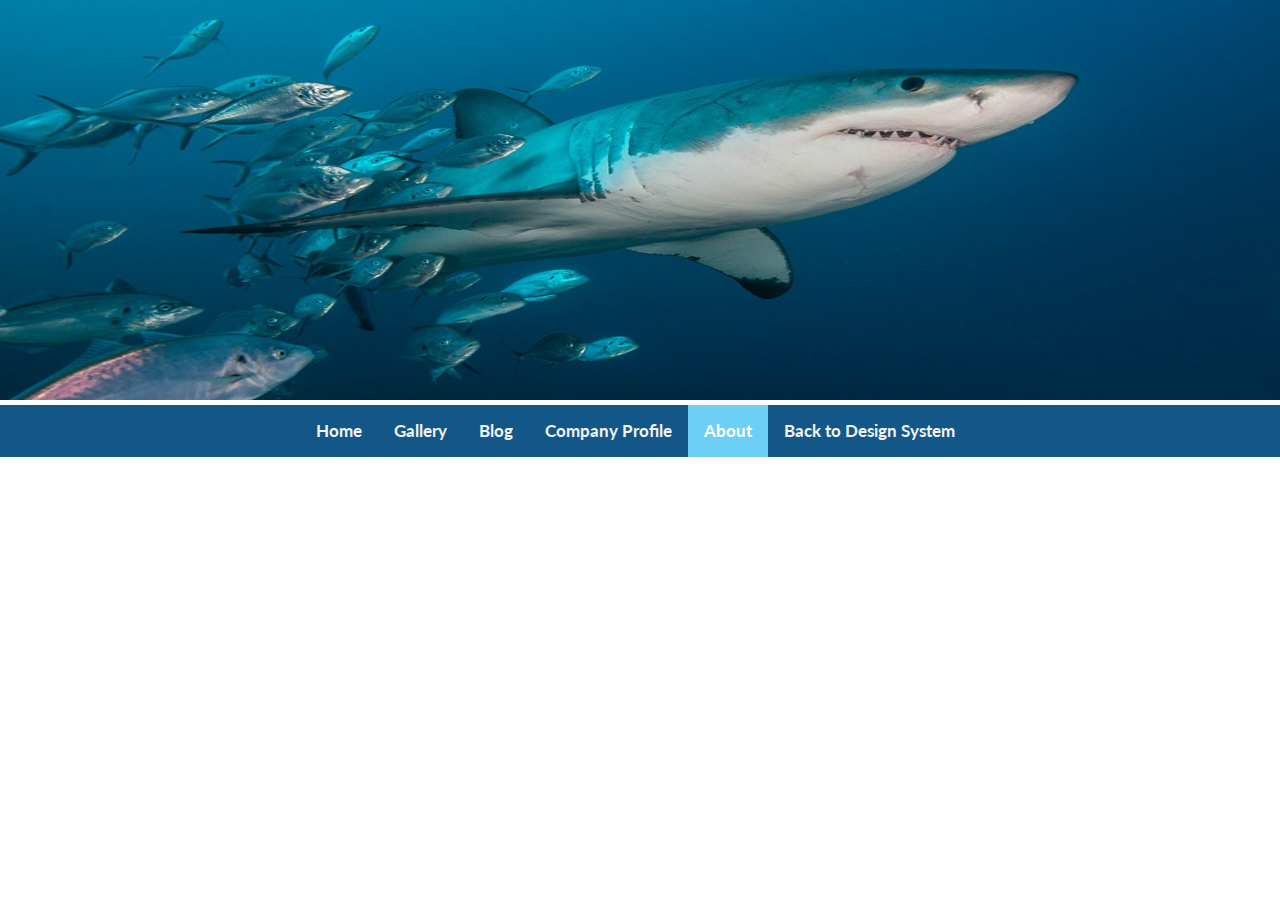
==== about.html @ be3cc515 "Add hero and navigation to about page" ====
<!DOCTYPE html>
<html lang="en">
<head>
    <meta charset="UTF-8">
    <meta http-equiv="X-UA-Compatible" content="IE=edge">
    <meta name="viewport" content="width=device-width, initial-scale=1.0">
    <title>Ocean Conservation</title>
    <!--Create link with external CSS file-->
    <link rel="stylesheet" href="https://cdnjs.cloudflare.com/ajax/libs/font-awesome/4.7.0/css/font-awesome.min.css">
    <link rel="stylesheet" href="https://fonts.googleapis.com/css2?family=Lato:ital,wght@0,300;0,400;0,700;1,300;1,400&family=Nunito:ital,wght@0,200;0,300;0,400;0,600;0,700;0,800;1,400&display=swap">
    
    <link rel="stylesheet" href="style.css">
    <link rel="stylesheet" href="style2.css">
</head>
<body>
    <!--Hero image section starts-->
  <section>
    <div>
      <img src="images/JoyBaruaShark.jpg" alt="hero image" style="width: 100%; height: 400px;">
    </div>
  </section>
  <!--Hero image section ends--> 
      <!--Navigation starts-->
      <div class="topnav" id="myTopnav">
        <a href="home.html" class="marginhome">Home</a>
        <a href="gallery.html">Gallery</a>
        <a href="blog.html">Blog</a>
        <a href="companyprofile.html">Company Profile</a>
        <a href="about.html" class="active">About</a>
        <a href="index.html">Back to Design System</a>
        <a href="javascript:void(0);" class="icon" onclick="myFunction()">
            <i class="fa fa-bars"></i>
        </a>
    </div><!--Navigation ends-->


<!--JavaScript code for navigation-->
<script>
    function myFunction() {
        var x = document.getElementById("myTopnav");
            if (x.className === "topnav") {
                x.className += " responsive";
            } else {
                x.className = "topnav";
            }
        }
</script>      
</body>
</html>
---- style.css ----
/*--Global Style--*/
* {
    padding: 0;
    margin: 0;
    box-sizing: border-box;
    font-size: 100%;
  }
  
  /*--Body--*/
  body > * {
    font-family: "Lato", sans-serif;
    line-height: 1.4;
  }
  
  img {
    max-width: 100%;
    height: auto;
  }
  
  h1,h2,h3,h4 {
    font-family: "Nunito", sans-serif;
    line-height: 1;
  }
  
  h1 {
    font-size: 2.5rem;
  }
  
  h2 {
    font-size: 2rem;
  }
  
  h3 {
    font-size: 1.6rem;
  }
  
  h4 {
    font-size: 1.4rem;
  }
  
  p {
    line-height: 1.4;
  }
  
  a {
    color: #36bae6;
    font-weight: bold;
  }
  
  a:hover {
    color: #e06630;
  }
  
  i {
    padding-left: 0.5rem;
  }

  .cta {
    background-repeat: no-repeat;
    background-position: center center;
    background-size: cover;
    color: #fff;
    margin: 2rem auto;
    padding: 2rem;
    text-shadow: 1px 1px 1px rgb(0 0 0 / 50%);
  }
  
  .cta1 {
    background-color: #4794d0;
  }
  
 
  .cta h1 {
    margin-left: 1rem;
  }
  
  .cta p {
    border-left: solid 1px #fff;
    padding-left: 1rem;
    max-width: 700px;
  }
.logo {
    width: 50px;
  }

  
  /* Navigation 
 The following CSS code which is regarding navigation bar was taken from a 
 linkledin learning tutorial and then modified
  The link of the tutorial is given below
   https://www.linkedin.com/learning/css-combining-grid-and-flexbox/custom-web-layouts-with-grid-and-flexbox?autoplay=true  */
.navWrap {
    position: sticky; 
    top: 0;
    z-index: 99;
    height: 48px;
    width: 100%;
    background-color: #212f54;
    border-bottom: 1px solid #e0e5eb;
    box-shadow: 0px 1px 8px #223055;
    padding: 0 1.5rem;
    display: flex;
    align-items: center;
    justify-content: space-between;
  }
  
  input#navToggle {
    display: none;
  }
  
  input#navToggle ~ label {
    position: relative;
    padding: 0.25rem;
    width: 2rem;
    height: 1.25rem;
    height: 2rem;
  }
  
  input#navToggle ~ label > span,
  input#navToggle ~ label > span::before,
  input#navToggle ~ label > span::after {
    content: "";
    display: block;
    position: absolute;
    top: 0.75rem;
    height: 0.125rem;
    width: 1.75rem;
    opacity: 1;
    background: #fff;
    transition: 0.14s ease-in-out;
  }
  
  input#navToggle ~ label > span::before {
    top: -0.5rem;
  }
  
  input#navToggle ~ label > span::after {
    top: 0.5rem;
  }
  
  #navToggle:checked ~ label > span {
    width: 0;
    background: rgba(18, 18, 18, 0);
  }
  
  #navToggle:checked ~ label > span::before {
    transform: rotateZ(45deg);
    top: 0;
  }
  
  #navToggle:checked ~ label > span::after {
    transform: rotateZ(-45deg);
    top: 0;
  }
  
  #navToggle:checked ~ nav {
    left: 0;
  }
  
  nav {
    position: absolute;
    z-index: -1;
    top: 3rem;
    left: -110%;
    width: 100%;
    transition: 0.22s ease-in-out;
  }
  
  nav::after {
    content: "";
    position: absolute;
    top: 0;
    z-index: -1;
    height: 100vh;
    width: 100vw;
    background-color: #13b1e7;
    background-size: cover;
  }
  
  nav ul {
    list-style-type: none;
  }
  
  nav ul li a {
    display: inline-block;
    text-decoration: none;
    width: 100%;
    padding: 0.75rem 1rem;
    color: #fff;
    border-bottom: solid 1px rgba(255, 255, 255, 0.5);
    transition: 0.14s ease-in-out;
  }
  
  nav ul li a:hover {
    color: #36bae6;
    background: #e0e5eb;
  }
  
  nav ul li:last-of-type::before {
    content: "";
    display: block;
    padding: 0.5rem;
  }
  
  nav .btn {
    background: #fff;
    border-bottom: none;
    border-radius: 4px;
    box-shadow: inset 0 0 5px #eeb80c;
    color: #223054;
    width: 40%;
    padding: 0.25rem 0.6rem;
    letter-spacing: 1px;
    text-shadow: 0 0 1px rgb(19, 177, 231);
    display: flex;
    justify-content: center;
    margin: auto;
    
  }
  
  nav .btn:hover {
    background-color: #223054;
    box-shadow: inset 0 0 5px #13b1e7;
    color: #fff;
  }
  /*--Navigation Ends--*/

  /*--Color--*/
  .color {
    margin: 1rem;
  }
  
  .color h1 {
    text-align: center;
    color: #39bae6;
  }
  
  .color p {
    margin-bottom: 1rem;
  }
  
  .coloreach {
    list-style-type: none;
    margin: 1rem 0;
    display: grid;
    grid-template-columns: repeat(10, 1fr);
    align-items: center;
  }
  
  .coloreach li {
    grid-row: 1 / 2;
  }
  
  .coloreach li:nth-child(1) {
    grid-column: 1 / 4;
    order: 1;
  }
  
  .coloreach li:nth-child(2) {
    grid-column: 3 / 6;
  }
  
  .coloreach li:nth-child(3) {
    grid-column: 4 / 8;
    order: 1;
    text-align: center;
  }
  
  .coloreach li:nth-child(4) {
    grid-column: -3 / 6;
    text-align: right;
  }
  
  .coloreach li:nth-child(5) {
    grid-column: -4 / -1;
    text-align: right;
  }
  
  .coloreach li:hover {
    order: 2;
  }
  
  .coloreach img {
    border-radius: 50%;
    width: 80%;
    box-shadow: 1px 1px 3px #fff, 2px 2px 6px rgb(28 121 138 / 50%);
    border: solid 2px rgba(255, 255, 255, 0.8);
  }
  
  .coloreach li:nth-child(3) img {
    width: 70%;
  }
  /*--Color Ends--*/

/*--Code--*/  
.action {
    padding: 1rem;
  }
  
  .action h3 {
    color: #35b1e8;
    font-style: italic;
    margin-bottom: 0.5rem;
  }
  
  .action h1 + p {
    border-left: solid 1px #dedede;
    padding-left: 1rem;
  }
  
  .action article h1 {
    margin-left: 1rem;
  }
  
  .action ul li {
    border: solid 1px #dedede;
    border-radius: 6px;
    list-style-type: none;
    margin: 1rem auto;
    display: grid;
    grid-template-columns: 1fr 4fr;
    grid-template-rows: auto;
  }
  
  .action li h1 {
    background: url(../oceanconservationdesignsystem/images/JoyBaruaLatoFont.jpg) no-repeat center;
    background-size: cover;
    border-radius: 6px 0 0 6px;
    color: #fff;
    padding-top: 1rem;
    text-align: center;
    text-shadow: 1px 1px 2px #223055;
    grid-column: 1 / 2;
    grid-row: span 2;
  }
  
  .action li h4 {
    background-color: #223055;
    border-radius: 0 6px 0 0;
    color: #fff;
    padding: 0.5rem 1rem;
    grid-column: 2 / -1;
    align-self: start;
  }
  
  .action li p {
    padding: 0.5rem 1rem 1rem;
  }
  
  .action li:nth-of-type(2) h1 {
    background-image: url(../oceanconservationdesignsystem/images/JoyBaruaNunitoFont.jpeg);
  }
  
  /*--Table--*/
  table {
    border-collapse: collapse;
    border-spacing: 0;
    width: 100%;
    border: 1px solid #ddd;
  }
  
  th, td {
    text-align: left;
    padding: 16px;
  }
  
  tr:nth-child(even) {
    background-color: #f2f2f2;
  }

  /* ############ 10a. Media Query, (min-width: 700px) ############ */
  @media screen and (min-width: 700px) {
    
    /* ######### 10a-ii. Navigation, Large screen rules ######### */
    /*--Logo--*/
    .logo{
        width: 70px;
    }

    /*--Navigation--*/
    .navWrap {
      display: grid;
      grid-template-columns: 100px minmax(auto, 1100px);
      justify-content: center;
      height: auto;
    }
  
    .navToggleLabel {
      display: none;
    }
  
    nav {
      position: initial;
    }
  
    nav ul {
      display: flex;
      justify-content: flex-end;
      align-items: center;
  
    }
  
    nav ul li a {
      border-bottom: none;
    }
  
    nav ul li a:hover {
      background: transparent;
    }
  
    nav::after,
    nav ul li:last-of-type::before {
      display: none;
      padding: initial;
    }
  
    nav .btn {
      width: auto;
      background: #13b1e7;
      color: #fff;
      letter-spacing: normal;
      text-shadow: none;
      box-shadow: none;
    }
  
    nav.btn:hover {
      box-shadow: inset 0 0 5px #13b1e7;
      background-color: #223054;
    }

    /*--Articles--*/
    .cta {
        height: 10px;
        display: flex;
        align-items: center;
        justify-content: center;
      }
    
      .cta1 {
        background-color: #4794d0;
      }
    
        
      .cta h1 {
        margin-right: 1rem;
      }

    
    /*--Color--*/
    .color {
        max-width: 1000px;
        margin: auto;
        padding: 0 1rem;
        display: grid;
        grid-template-columns: 1fr .5fr;
        grid-template-rows: repeat(2, auto);
      }
    
      .color h1 {
        text-align: left;
    
      }
    
      .coloreach {
        order: 1;
        grid-column: 1 / -1;
      }
    
      .color p {
        border-right: solid 1px #dedede;
        padding-right: 1rem;
        order: 2;
        grid-column: 1 / 2;
        grid-row: 2 / 3;
      }
      /*--Code--*/
      .action {
        max-width: 1200px;
        margin: auto;
      }
    
      .action article {
        margin-bottom: 1rem;
        display: grid;
        grid-template-columns: repeat(2, 1fr);
        align-items: center;
      }
    
      .action article h1 {
        text-align: right;
        margin-right: 1rem;
      }
    
      .action ul {
        display: flex;
        flex-wrap: wrap;
      }
    
      .action ul li {
        flex-basis: 48%;
        grid-template-columns: 2fr 4fr;
      }

      /*--Table--*/

      table {
        border-collapse: collapse;
        border-spacing: 0;
        width: 100%;
        border: 1px solid #ddd;
      }
      
      th, td {
        text-align: left;
        padding: 16px;
      }
      
      tr:nth-child(even) {
        background-color: #f2f2f2;
      }
  
    
  }
---- style2.css ----
.wrapper{
    text-align:center;
    margin: auto;
    border: 2px solid lightblue;
    background-color: white;
    font-size: 20px;
     
}

.workArea{
    width: 80%;
    margin: auto;
    text-align: left;
}


/*--Sample Navigation for example site--*/
.topnav {
    overflow: hidden;
    background-color: #125788;
  }
  
  .topnav a {
    float: left;
    display: block;
    color: #f2f2f2;
    text-align: center;
    padding: 14px 16px;
    text-decoration: none;
    font-size: 17px;
  }
  
  .topnav a:hover {
    background-color: #ddd;
    color: black;
  }
  
  .topnav a.active {
    background-color: #6dcff6;
    color: white;
  }

  .marginhome{
    margin-left: 300px;
  }
  
  .topnav .icon {
    display: none;
  }

  /*--Media Query for sample navigation bar--*/
  @media screen and (max-width: 700px) {
    .topnav a:not(:first-child) {display: none;}
    .topnav a.icon {
      float: right;
      display: block;
    }
  }
  
  @media screen and (max-width: 700px) {
    .topnav.responsive {position: relative;}
    .topnav.responsive .icon {
      position: absolute;
      right: 0;
      top: 0;
    }
    .topnav.responsive a {
      float: none;
      display: block;
      text-align: left;
    }
   
  }

  @media  screen and (max-width: 900px) {
    .marginhome {
      margin-left: 0;
    }
    
  }

  
/*--Button--*/
  .button {
    background-color: #6dcff6; /* Soft Blue */
    border: none;
    border-radius: 28px;
    color: white;
    padding: 15px 32px;
    text-align: center;
    text-decoration: none;
    display: inline-block;
    font-size: 16px;
    margin: 4px 2px;
    cursor: pointer;
  }
  
  .button2 {background-color: #4794d0;} /* Blue */

.btn {
  color: #ffffff;
  padding: 0.8rem;
  font-size: 14px;
  text-transform: uppercase;
  border-radius: 4px;
  font-weight: 400;
  display: block;
  width: 100%;
  cursor: pointer;
  border: 1px solid rgba(255, 255, 255, 0.2);
  background: transparent;
}

.btn:hover {
  background-color: rgba(255, 255, 255, 0.12);
}

/*--Cards--*/
.cards {
  display: flex;
  flex-wrap: wrap;
  list-style: none;
  margin: 0;
  padding: 0;
}

.cards_item {
  display: flex;
  padding: 1rem;
}
/*--Media Query for Card element--*/
@media (min-width: 40rem) {
  .cards_item {
    width: 50%;
  }
}

@media (min-width: 56rem) {
  .cards_item {
    width: 33.3333%;
  }
}

.card {
  background-color: white;
  border-radius: 0.25rem;
  box-shadow: 0 20px 40px -14px rgba(0, 0, 0, 0.25);
  display: flex;
  flex-direction: column;
  overflow: hidden;
}

.card_content {
  padding: 1rem;
  background: linear-gradient(to bottom left, #4794d0 40%, #125788 100%);
}

.card_title {
  color: #ffffff;
  font-size: 1.1rem;
  font-weight: 700;
  letter-spacing: 1px;
  text-transform: capitalize;
  margin: 0px;
}

.card_text {
  color: #ffffff;
  font-size: 0.875rem;
  line-height: 1.5;
  margin-bottom: 1.25rem;    
  font-weight: 400;
}

.made_by{
  font-weight: 400;
  font-size: 13px;
  margin-top: 35px;
  text-align: center;
}
/*--Card Section Ends--*/

/* Carousels
The following CSS code which is regarding carousel/slider was taken from a 
 youtube tutorial and then modified
The link of the tutorial is given below
   https://www.youtube.com/watch?v=vUaCB-uOOes  */

.slides{
  width: 100%;
  height: 400px;
  position: relative;
}

.slides .slide{
  display: none;
}

.slides .slide img{
  width: 100%;
  height: 400px;
  animation-name: fade;
  animation-duration: 1.5s;
}

.slides .navigation{
  position: absolute;
  top: 50%;
  left: 50%;
  transform: translate(-50%,-50%);
  display: flex;
  justify-content: space-between;
  width: 100%;
}

.slides .navigation .prev, .slides .navigation .next{
  cursor: pointer;
  padding: 16px;
  font-weight: bold;
  font-size: 20px;
  color: white;
  background: rgba(0,0,0,0.2);
  user-select: none;
  transition: 0.6s ease;
}

.slides .navigation .prev:hover, .slides .navigation .next:hover{
  background: rgba(0,0,0,1);
}

@keyframes fade {
  from{opacity: 0.3}
  to {opacity: 1}
}

@media (max-width: 992px){
  .slides .navigation .prev, .slides .navigation .next{
    font-size: 18px;
    padding: 13px;
  }
}

@media (max-width: 768px){
  .slides .navigation .prev, .slides .navigation .next{
    font-size: 15px;
    padding: 10px;
  }
}

@media (max-width: 576px){
  .slides .navigation .prev, .slides .navigation .next{
    font-size: 12px;
    padding: 7px;
  }
}

@media (max-width: 360px){
  .slides .navigation .prev, .slides .navigation .next{
    font-size: 11px;
    padding: 6px;
  }
}
/*--Carousel Ends--*/

/*--Modals--*/
.overlay {
  position: fixed;
  top: 0;
  bottom: 0;
  left: 0;
  right: 0;
  background: rgba(0, 0, 0, 0.7);
  transition: opacity 500ms;
  visibility: hidden;
  opacity: 0;
}
.overlay:target {
  visibility: visible;
  opacity: 1;
}


.popup {
  margin: 70px auto;
  padding: 20px;
  background: #fff;
  border-radius: 5px;
  width: 30%;
  position: relative;
  transition: all 5s ease-in-out;
}
.popup h2 {
  margin-top: 0;
  color: #333;
  font-family: Tahoma, Arial, sans-serif;
}

.popup .close {
  position: absolute;
  top: 20px;
  right: 30px;
  transition: all 200ms;
  font-size: 30px;
  font-weight: bold;
  text-decoration: none;
  color: #333;
}
.popup .close:hover {
  color: #06D85F;
}
.popup .content {
  max-height: 30%;
  overflow: auto;
}

@media screen and (max-width:749px){
  .popup{
    width: 70%;
  }
}
/*--Modal Ends--*/

/* The following CSS code which is regarding footer was taken from a 
 linkledin learning tutorial and then modified
The link of the tutorial is given below
   https://www.linkedin.com/learning/css-combining-grid-and-flexbox/custom-web-layouts-with-grid-and-flexbox?autoplay=true  */

/* ######### 9. Footer ######### */
footer {
  margin-top: 1rem;
}

/* ######### 9a. Footer > Contact ######### */
.form {
  background-color: #223055;
  color: #fff;
  padding: 1rem 1rem 2rem;
}
.form p {
  font-weight: 300;
  padding-bottom: 1rem;
}

/* ######### 9b. Footer > Connect ######### */
.social,
.contactInfo {
  background-color: #13b1e7;
  color: #fff;
  padding: 1rem 1rem 0;
  text-align: center;
}

.social h3 {
  border-bottom: solid 1px #b6e8ff;
  font-weight: 400;
  padding-bottom: 0.25rem;
}

.socialIcons {
  font-size: 200%;
  padding: 1rem 0;
}

.socialIcons a {
  color: #223055;
  padding: 0 0.5rem;
}

.socialIcons a:hover {
  color: #ffc107;
}

.contactInfo {
  padding-top: 0;
}

.contactInfo article {
  border-top: solid 1px #b6e8ff;
  padding: 1rem 0;
}

.contactInfo h4 {
  font-weight: 400;
}

.contactInfo li {
  font-weight: 300;
  list-style-type: none;
}

.copy {
  font-size: 70%;
  font-weight: 300;
  padding-top: 1rem;
}

/*--Social Media Icon--*/
.fa {
  
  width: 50px;
  text-align: center;
  text-decoration: none;
  margin: auto;
}

.fa:hover {
    opacity: 0.7;
}

.fa-facebook {
  background: #3B5998;
  color: white;
}

.fa-twitter {
  background: #55ACEE;
  color: white;
}

.fa-google {
  background: #dd4b39;
  color: white;
}

.fa-linkedin {
  background: #007bb5;
  color: white;
}
/*--Social Media Icon Ends--*/

/*--Grids--*/
.grid-container2 {
  display: grid;
  grid-template-columns: 100%;
  background-color: #333333;
  padding: 10px;
  width: 100%;
}


.grid-item2 {
  background-color: white;
  border: 1px solid black;
  padding: 20px;
  font-size: 20px;
  text-align: center;
}

.grid-container3 {
  display: grid;
  grid-template-columns: 100%;
  background-color: #333333;
  padding: 10px;
  width: 100%;
}


.grid-item3 {
  background-color: white;
  border: 1px solid black;
  padding: 20px;
  font-size: 20px;
  text-align: center;
}

.grid-container4 {
  display: grid;
  grid-template-columns: 100%;
  background-color: #333333;
  padding: 10px;
  width: 100%;
}


.grid-item4 {
  background-color: white;
  border: 1px solid black;
  padding: 20px;
  font-size: 20px;
  text-align: center;
}    

 
/*--Media Query for Grids--*/
@media screen and (min-width:700px){

  
                      
    .grid-container4 {
      display: grid;
      grid-template-columns: 25% 25% 25% 25%;
      background-color: #333333;
      padding: 10px;
      column-gap: 1%;
      width: 100%;
    }
    .grid-item4 {
      background-color: white;
      border: 1px solid black;
      padding: 20px;
      font-size: 20px;
      text-align: center;
    }
    
  

  .grid-container2 {
    display: grid;
    grid-template-columns: 49.5% 49.5%;
    background-color: #333333;
    padding: 10px;
    column-gap: 1%;
    width: 100%;
  }
  .grid-item2 {
    background-color: white;
    border: 1px solid black;
    padding: 20px;
    font-size: 20px;
    text-align: center;
  }

  .grid-container3 {
    display: grid;
    grid-template-columns: 33.33% 33.33% 33.33%;
    background-color: #333333;
    padding: 10px;
    width: 100%;
  }
  
  
  .grid-item3 {
    background-color: white;
    border: 1px solid black;
    padding: 20px;
    font-size: 20px;
    text-align: center;
  }
  
}
/*--CSS code for gallery section starts--*/
.galleryexample {
  display: grid;
  grid-template-columns: 100%;
  background-color: #333333;
  padding: 10px;
  width: 100%;
}

.gallery-item {
  background-color: white;
  border: 1px solid black;
  padding: 20px;
  font-size: 20px;
  text-align: center;
}


@media screen and (min-width:550px){
  .galleryexample {
    display: grid;
    grid-template-columns: 49.5% 49.5%;
    background-color: #333333;
    padding: 10px;
    width: 100%;
  }
  .gallery-item {
    background-color: white;
    border: 1px solid black;
    padding: 20px;
    font-size: 20px;
    text-align: center;
  }
  
}

@media screen and (min-width:800px){
  .galleryexample {
    display: grid;
    grid-template-columns: 33.33% 33.33% 33.33%;
    background-color: #333333;
    padding: 10px;
    width: 100%;
  }
  .gallery-item {
    background-color: white;
    border: 1px solid black;
    padding: 20px;
    font-size: 20px;
    text-align: center;
  }
  
}/*--CSS Code for gallery section ends--*/
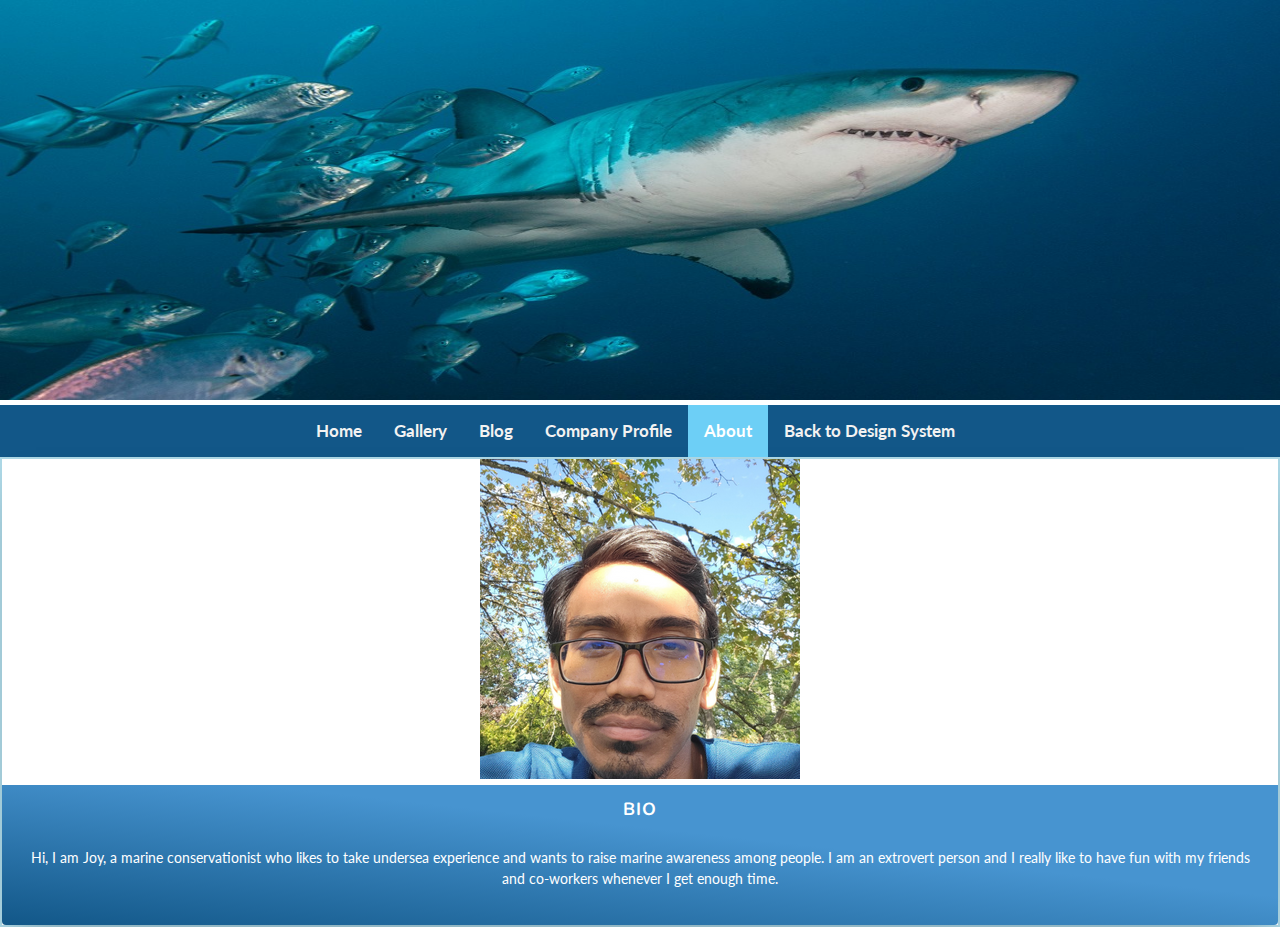
==== commit f2a72e83: "Add bio section to about page" ====
--- a/about.html
+++ b/about.html
@@ -33,6 +33,26 @@
         </a>
     </div><!--Navigation ends-->
 
+<!--BIO starts-->
+<section class="wrapper">
+<ul>
+    <li style="text-align: center;">
+      <div class="card">
+        <div class="card_image" style="text-align: center;"><img src="images/JoyBaruaProfile.png"></div>
+        <div class="card_content">
+          <h1 class="card_title">BIO</h1>
+          <br>
+          <p class="card_text">
+            Hi, I am Joy, a marine conservationist who likes to take undersea experience and wants to raise marine awareness among people. 
+            I am an extrovert person and I really like to have fun with my friends and co-workers whenever I get enough time.
+          </p>
+          <!-- <a href="https://www.biologicaldiversity.org/campaigns/ocean_plastics/" target="_blank">Read More</a> -->
+        </div>
+      </div>
+    </li>
+</ul>
+</section>
+
 
 <!--JavaScript code for navigation-->
 <script>
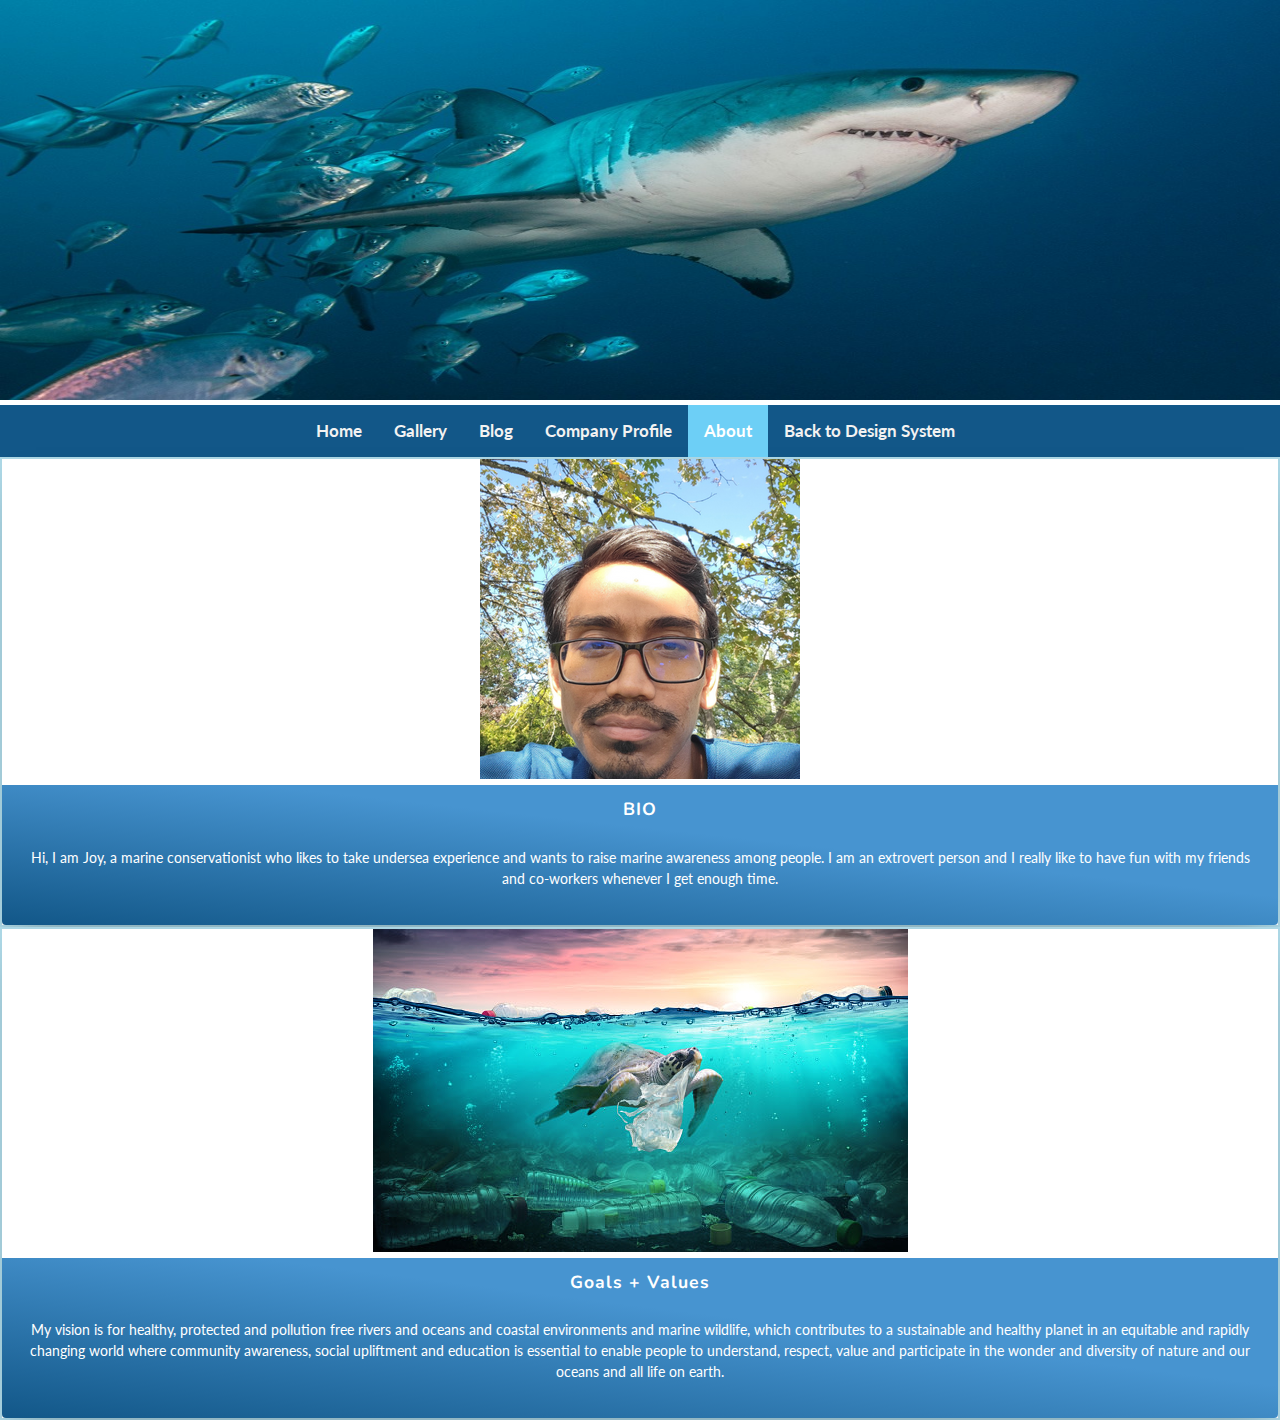
==== commit 1e8cf0e0: "Include goals + values section with citation" ====
--- a/about.html
+++ b/about.html
@@ -46,12 +46,34 @@
             Hi, I am Joy, a marine conservationist who likes to take undersea experience and wants to raise marine awareness among people. 
             I am an extrovert person and I really like to have fun with my friends and co-workers whenever I get enough time.
           </p>
-          <!-- <a href="https://www.biologicaldiversity.org/campaigns/ocean_plastics/" target="_blank">Read More</a> -->
+          
         </div>
       </div>
     </li>
 </ul>
-</section>
+</section><!--Bio section ends-->
+<!--Goals and Values section starts-->
+<section class="wrapper">
+    <ul>
+        <li style="text-align: center;">
+          <div class="card">
+            <div class="card_image" style="text-align: center;"><img src="images/JoyBaruaGoals+Values.jpg"></div>
+            <div class="card_content">
+              <h1 class="card_title">Goals + Values</h1>
+              <br>
+              <p class="card_text">
+                <!--The content below was taken from an online source which is cited as follows "CARING FOR OUR OCEANS"Oceans Alive Org.,www.oceans-alive.org. Accessed on 30 Jan, 2023-->
+                My vision is for healthy, protected and pollution free rivers and oceans and coastal environments and marine wildlife, 
+                which contributes to a sustainable and healthy planet in an equitable and rapidly changing world where community 
+                awareness, social upliftment and education is essential to enable people to understand, respect, value and 
+                participate in the wonder and diversity of nature and our oceans and all life on earth.
+              </p>
+              
+            </div>
+          </div>
+        </li>
+    </ul>
+    </section><!--Goal and Values section ends-->
 
 
 <!--JavaScript code for navigation-->
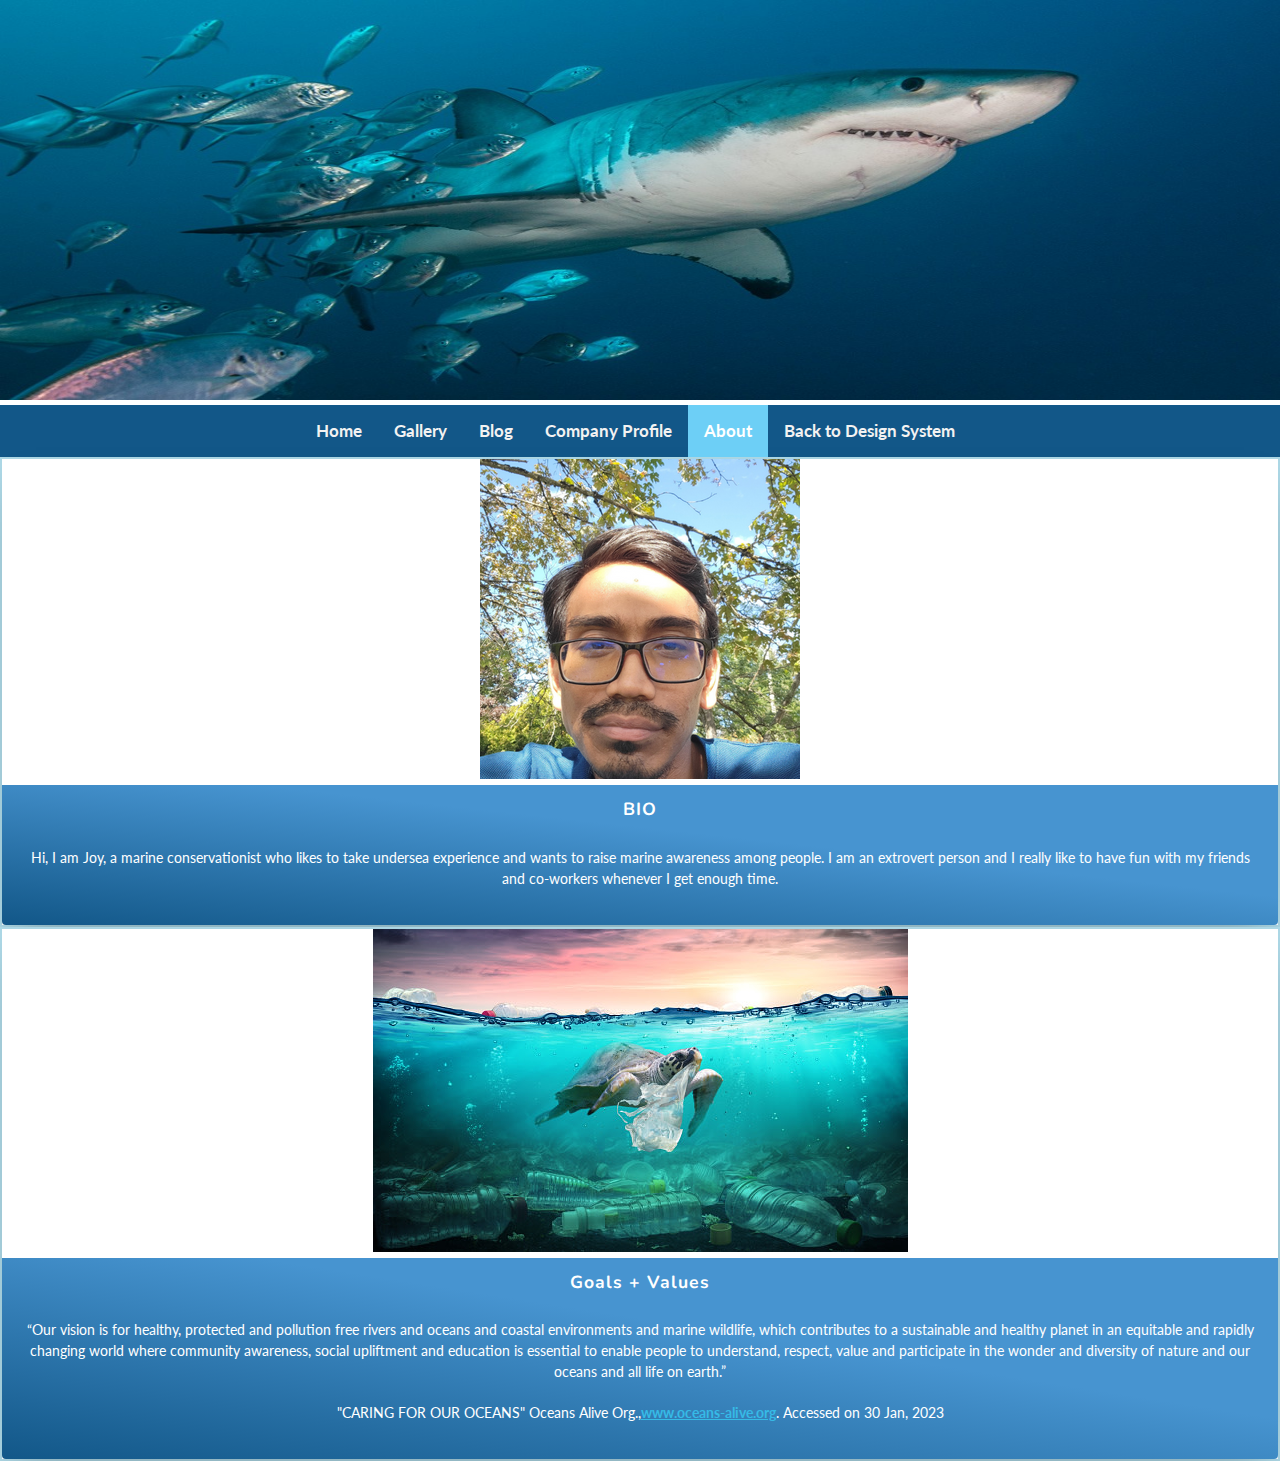
==== commit 8bb12515: "Cite content resources" ====
--- a/about.html
+++ b/about.html
@@ -63,11 +63,12 @@
               <br>
               <p class="card_text">
                 <!--The content below was taken from an online source which is cited as follows "CARING FOR OUR OCEANS"Oceans Alive Org.,www.oceans-alive.org. Accessed on 30 Jan, 2023-->
-                My vision is for healthy, protected and pollution free rivers and oceans and coastal environments and marine wildlife, 
+                <q>Our vision is for healthy, protected and pollution free rivers and oceans and coastal environments and marine wildlife, 
                 which contributes to a sustainable and healthy planet in an equitable and rapidly changing world where community 
                 awareness, social upliftment and education is essential to enable people to understand, respect, value and 
-                participate in the wonder and diversity of nature and our oceans and all life on earth.
+                participate in the wonder and diversity of nature and our oceans and all life on earth.</q>
               </p>
+              <p class="card_text">"CARING FOR OUR OCEANS" Oceans Alive Org.,<a href="https://www.oceans-alive.org/" target="_blank">www.oceans-alive.org</a>. Accessed on 30 Jan, 2023</p>
               
             </div>
           </div>
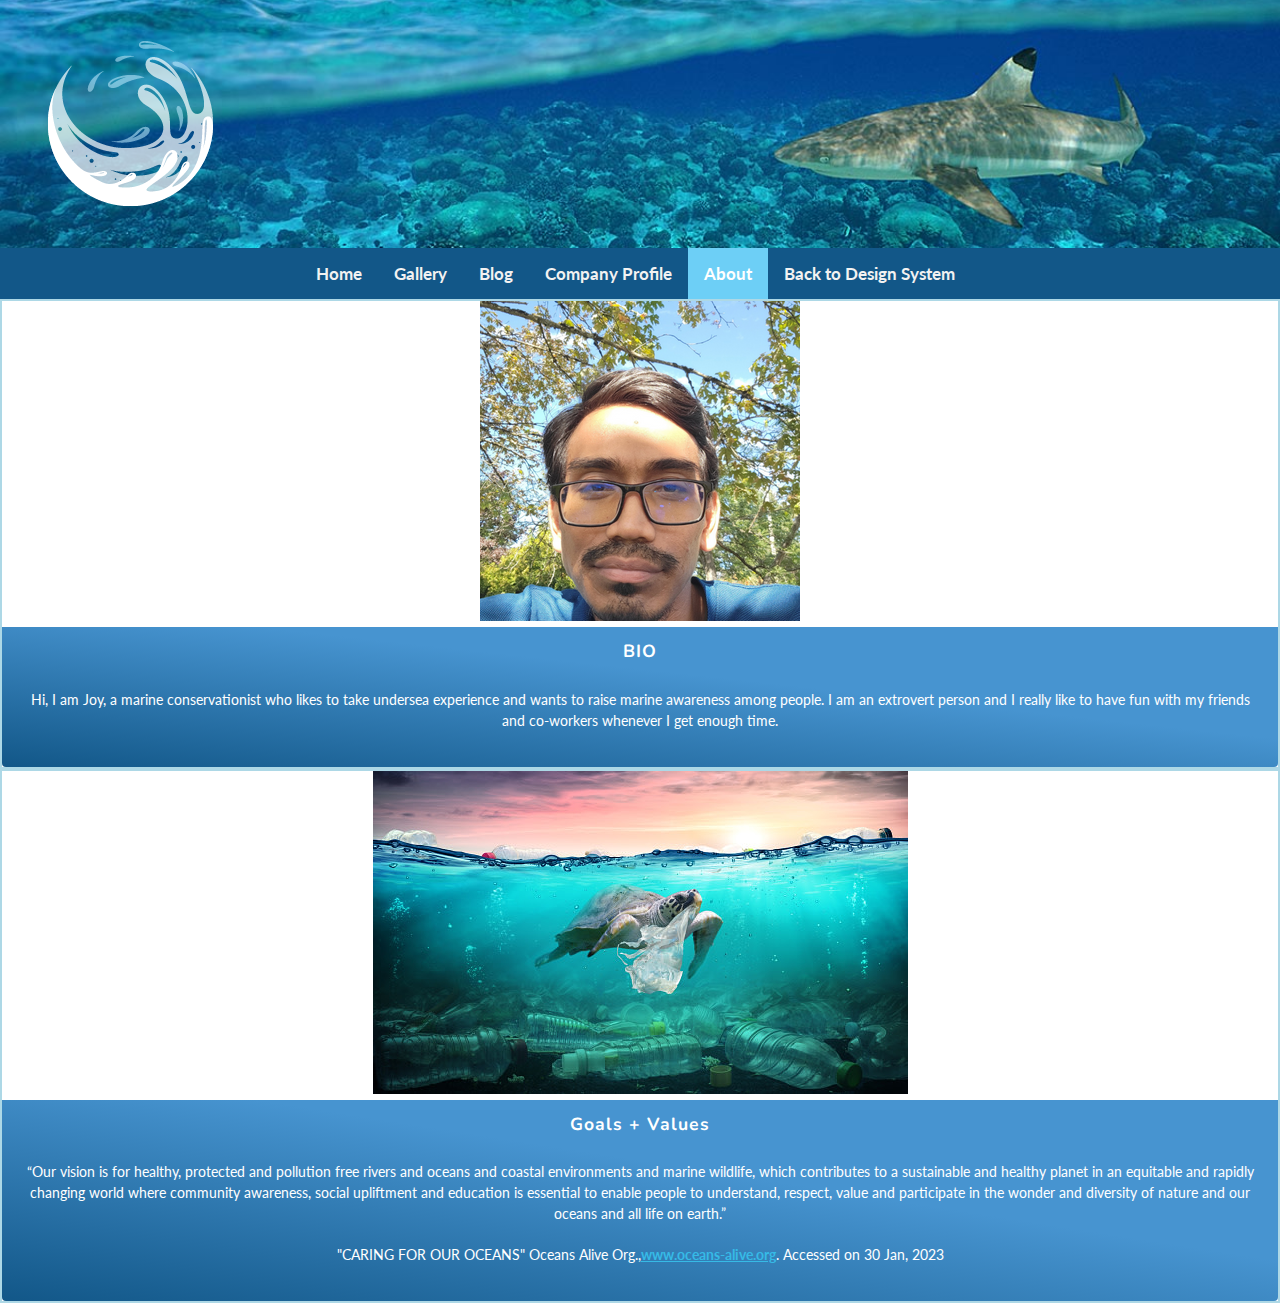
==== commit 129d6c8d: "Change hero image on example site" ====
--- a/about.html
+++ b/about.html
@@ -13,12 +13,14 @@
     <link rel="stylesheet" href="style2.css">
 </head>
 <body>
-    <!--Hero image section starts-->
-  <section>
-    <div>
-      <img src="images/JoyBaruaShark.jpg" alt="hero image" style="width: 100%; height: 400px;">
-    </div>
-  </section>
+  <!--The following html code which is regarding hero image was taken from a 
+ linkledin learning tutorial and then modified-->
+ <!--The link of the tutorial is given below
+   https://www.linkedin.com/learning/css-combining-grid-and-flexbox/custom-web-layouts-with-grid-and-flexbox?autoplay=true  -->
+  <!--Hero image section starts-->
+  <header class="hero" style="display: grid;">
+    <img src="images/ecoSystems.png" alt="ocean ecosystems">
+  </header>
   <!--Hero image section ends--> 
       <!--Navigation starts-->
       <div class="topnav" id="myTopnav">
@@ -38,7 +40,7 @@
 <ul>
     <li style="text-align: center;">
       <div class="card">
-        <div class="card_image" style="text-align: center;"><img src="images/JoyBaruaProfile.png"></div>
+        <div style="text-align: center;"><img src="images/JoyBaruaProfile.png"></div>
         <div class="card_content">
           <h1 class="card_title">BIO</h1>
           <br>
@@ -57,7 +59,7 @@
     <ul>
         <li style="text-align: center;">
           <div class="card">
-            <div class="card_image" style="text-align: center;"><img src="images/JoyBaruaGoals+Values.jpg"></div>
+            <div style="text-align: center;"><img src="images/JoyBaruaGoals+Values.jpg"></div>
             <div class="card_content">
               <h1 class="card_title">Goals + Values</h1>
               <br>
--- a/style.css
+++ b/style.css
@@ -47,11 +47,7 @@
     color: #36bae6;
     font-weight: bold;
   }
-  
-  a:hover {
-    color: #e06630;
-  }
-  
+   
   i {
     padding-left: 0.5rem;
   }
@@ -521,4 +517,52 @@
       }
   
     
-  }+  }
+
+  /*--Hero Image--*/
+  /*--The following CSS code which is regarding navigation bar was taken from a 
+ linkledin learning tutorial and then modified
+ The link of the tutorial is given below
+   https://www.linkedin.com/learning/css-combining-grid-and-flexbox/custom-web-layouts-with-grid-and-flexbox?autoplay=true--  */   
+  @media  screen and (max-width:699px) {    
+  .hero {
+    background: url(images/header1_sm.jpg) no-repeat center right;
+    background-size: cover;
+    color: #fff;
+    font-size: 20px;
+    text-align: center;
+    display: grid;
+    grid-template-columns: 10px 2fr 10px;
+    grid-template-rows: .5fr 1fr 20px;
+    grid-gap: 20px;
+  }
+  
+  .hero img {
+    margin: auto;
+    padding-top: 1rem;
+    grid-column: 2 / 3;
+    grid-row: 1 / 2;
+  }}
+
+  /*--The following CSS code which is regarding navigation bar was taken from a 
+ linkledin learning tutorial and then modified
+ The link of the tutorial is given below
+   https://www.linkedin.com/learning/css-combining-grid-and-flexbox/custom-web-layouts-with-grid-and-flexbox?autoplay=true--  */
+  /*--Hero Image--*/
+  @media screen and (min-width: 700px){  
+  header.hero {
+    background: url(images/header1_lg.jpg) no-repeat center left;
+    background-size: cover;
+    text-align: left;
+    grid-template-columns: repeat(6, 1fr);
+    grid-template-rows: .25fr 1fr .25fr;
+    align-items: center;
+  }
+
+  .hero img {
+    margin: 0 0 0 auto;
+    grid-row: 2 / 3;
+  }
+
+}
+
--- a/style2.css
+++ b/style2.css
@@ -72,7 +72,7 @@
    
   }
 
-  @media  screen and (max-width: 900px) {
+  @media  screen and (max-width: 980px) {
     .marginhome {
       margin-left: 0;
     }
@@ -144,7 +144,6 @@
 .card {
   background-color: white;
   border-radius: 0.25rem;
-  box-shadow: 0 20px 40px -14px rgba(0, 0, 0, 0.25);
   display: flex;
   flex-direction: column;
   overflow: hidden;
@@ -179,89 +178,6 @@
   text-align: center;
 }
 /*--Card Section Ends--*/
-
-/* Carousels
-The following CSS code which is regarding carousel/slider was taken from a 
- youtube tutorial and then modified
-The link of the tutorial is given below
-   https://www.youtube.com/watch?v=vUaCB-uOOes  */
-
-.slides{
-  width: 100%;
-  height: 400px;
-  position: relative;
-}
-
-.slides .slide{
-  display: none;
-}
-
-.slides .slide img{
-  width: 100%;
-  height: 400px;
-  animation-name: fade;
-  animation-duration: 1.5s;
-}
-
-.slides .navigation{
-  position: absolute;
-  top: 50%;
-  left: 50%;
-  transform: translate(-50%,-50%);
-  display: flex;
-  justify-content: space-between;
-  width: 100%;
-}
-
-.slides .navigation .prev, .slides .navigation .next{
-  cursor: pointer;
-  padding: 16px;
-  font-weight: bold;
-  font-size: 20px;
-  color: white;
-  background: rgba(0,0,0,0.2);
-  user-select: none;
-  transition: 0.6s ease;
-}
-
-.slides .navigation .prev:hover, .slides .navigation .next:hover{
-  background: rgba(0,0,0,1);
-}
-
-@keyframes fade {
-  from{opacity: 0.3}
-  to {opacity: 1}
-}
-
-@media (max-width: 992px){
-  .slides .navigation .prev, .slides .navigation .next{
-    font-size: 18px;
-    padding: 13px;
-  }
-}
-
-@media (max-width: 768px){
-  .slides .navigation .prev, .slides .navigation .next{
-    font-size: 15px;
-    padding: 10px;
-  }
-}
-
-@media (max-width: 576px){
-  .slides .navigation .prev, .slides .navigation .next{
-    font-size: 12px;
-    padding: 7px;
-  }
-}
-
-@media (max-width: 360px){
-  .slides .navigation .prev, .slides .navigation .next{
-    font-size: 11px;
-    padding: 6px;
-  }
-}
-/*--Carousel Ends--*/
-
 /*--Modals--*/
 .overlay {
   position: fixed;
@@ -292,7 +208,7 @@
 .popup h2 {
   margin-top: 0;
   color: #333;
-  font-family: Tahoma, Arial, sans-serif;
+  
 }
 
 .popup .close {
@@ -311,6 +227,8 @@
 .popup .content {
   max-height: 30%;
   overflow: auto;
+  text-align:center;
+  
 }
 
 @media screen and (max-width:749px){
@@ -542,14 +460,12 @@
 .galleryexample {
   display: grid;
   grid-template-columns: 100%;
-  background-color: #333333;
   padding: 10px;
   width: 100%;
 }
 
 .gallery-item {
-  background-color: white;
-  border: 1px solid black;
+  background-color:#6dcff6;
   padding: 20px;
   font-size: 20px;
   text-align: center;
@@ -560,13 +476,11 @@
   .galleryexample {
     display: grid;
     grid-template-columns: 49.5% 49.5%;
-    background-color: #333333;
     padding: 10px;
     width: 100%;
   }
   .gallery-item {
-    background-color: white;
-    border: 1px solid black;
+    background-color: #6dcff6;
     padding: 20px;
     font-size: 20px;
     text-align: center;
@@ -578,18 +492,146 @@
   .galleryexample {
     display: grid;
     grid-template-columns: 33.33% 33.33% 33.33%;
-    background-color: #333333;
     padding: 10px;
     width: 100%;
   }
   .gallery-item {
-    background-color: white;
-    border: 1px solid black;
+    background-color:#6dcff6;
     padding: 20px;
     font-size: 20px;
     text-align: center;
   }
-  
 }/*--CSS Code for gallery section ends--*/
-
-
+/*--The following CSS code which is regarding carousels/sliders was taken from codepen.io site and then modified
+ the link of the copied code is as follows: https://codepen.io/hershkirsh/pen/BXBprB--*/
+#slider-container {
+  height: 300px;
+  position: relative;
+  overflow: hidden;
+  padding: 20px;
+}
+
+#slider-container .btn {
+  position: absolute;
+  top: calc(50% - 30px);
+  height: 30px;
+  width: 30px;
+  border-left: 8px solid black;
+  border-top: 8px solid black;
+}
+
+#slider-container .btn:hover {
+  transform: scale(1.2);
+}
+
+#slider-container .btn.inactive {
+  border-color: rgb(153, 121, 126)
+}
+
+#slider-container .btn:first-of-type {
+  transform: rotate(-45deg);
+  left: 10px
+}
+
+#slider-container .btn:last-of-type {
+  transform: rotate(135deg);
+  right: 10px;
+}
+
+#slider-container #slider {
+  display: flex;
+  width: 1000%;
+  height: 100%; 
+  transition: all .5s;
+}
+
+#slider-container #slider .slide {
+  height: 90%;
+  margin: auto 10px;
+  /* background-color:aliceblue; */
+  /* box-shadow: 2px 2px 4px 2px white, -2px -2px 4px 2px white; */
+  display: grid;
+  place-items: center;
+}
+
+#slider-container #slider .slide span {
+  color: white;
+  font-size: 150px;
+}
+
+@media only screen and (min-width: 1100px) {
+
+  #slider-container #slider .slide {
+    width: calc(2.5% - 20px);
+  }
+
+}
+
+@media only screen and (max-width: 1100px) {
+
+  #slider-container #slider .slide {
+    width: calc(3.3333333% - 20px);
+  }
+
+}
+
+@media only screen and (max-width: 900px) {
+
+  #slider-container #slider .slide {
+    width: calc(5% - 20px);
+  }
+
+}
+
+@media only screen and (max-width: 480px) {
+
+  #slider-container #slider .slide {
+    width: calc(10% - 20px);
+  }
+
+}
+
+.form-inline {  
+  display: flex;
+  flex-flow: row wrap;
+  align-items: center;
+}
+
+.form-inline label {
+  margin: 5px 10px 5px 0;
+}
+
+.form-inline input {
+  vertical-align: middle;
+  margin: 5px 10px 5px 0;
+  padding: 10px;
+  background-color: #fff;
+  border: 1px solid #ddd;
+}
+
+.buttonemail {
+    background-color: #6dcff6; /* Soft Blue */
+    border: none;
+    border-radius: 28px;
+    color: white;
+    padding: 15px 32px;
+    text-align: center;
+    text-decoration: none;
+    display: inline-block;
+    font-size: 16px;
+    margin: 4px 2px;
+    cursor: pointer;
+  }
+/*--Apply media query--*/
+@media (max-width: 500px) {
+  .form-inline input {
+    margin: 10px 0;
+  }
+  
+  .form-inline {
+    flex-direction: column;
+    align-items: stretch;
+  }
+}
+
+
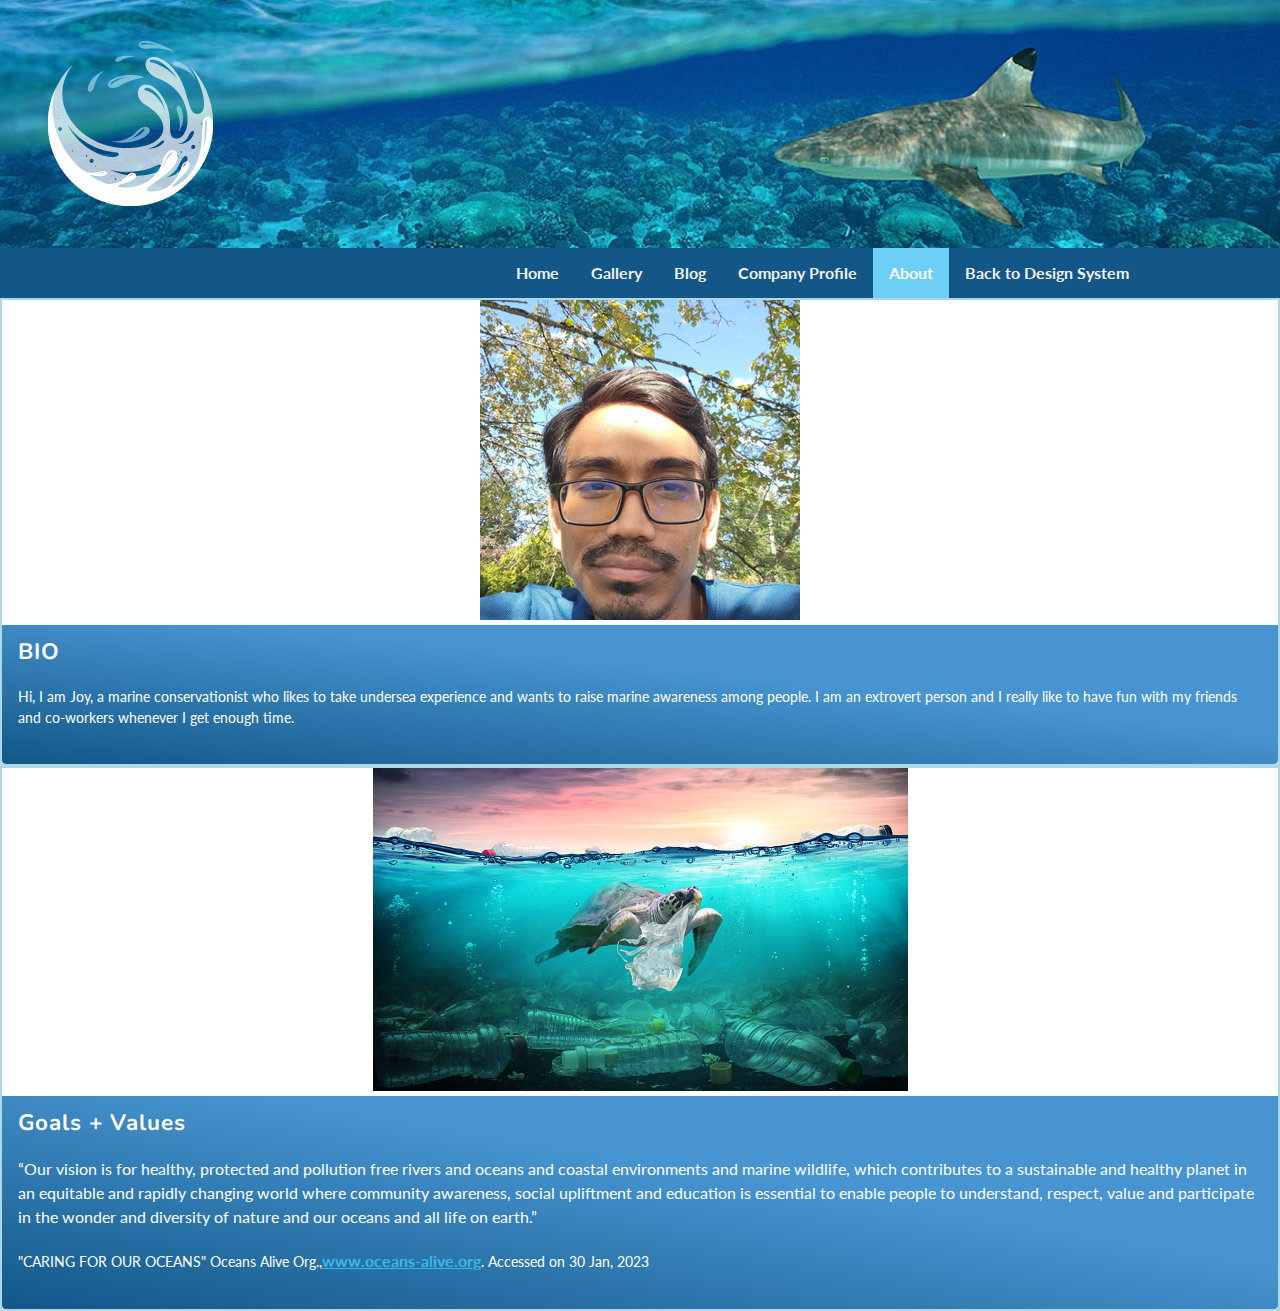
==== commit 44631a6d: "Fix bugs in different pages of the project" ====
--- a/about.html
+++ b/about.html
@@ -38,9 +38,9 @@
 <!--BIO starts-->
 <section class="wrapper">
 <ul>
-    <li style="text-align: center;">
+    <li>
       <div class="card">
-        <div style="text-align: center;"><img src="images/JoyBaruaProfile.png"></div>
+        <div><img src="images/JoyBaruaProfile.png"></div>
         <div class="card_content">
           <h1 class="card_title">BIO</h1>
           <br>
@@ -57,11 +57,11 @@
 <!--Goals and Values section starts-->
 <section class="wrapper">
     <ul>
-        <li style="text-align: center;">
+        <li>
           <div class="card">
-            <div style="text-align: center;"><img src="images/JoyBaruaGoals+Values.jpg"></div>
+            <div><img src="images/JoyBaruaGoals+Values.jpg"></div>
             <div class="card_content">
-              <h1 class="card_title">Goals + Values</h1>
+              <h4 class="card_title">Goals + Values</h4>
               <br>
               <p class="card_text">
                 <!--The content below was taken from an online source which is cited as follows "CARING FOR OUR OCEANS"Oceans Alive Org.,www.oceans-alive.org. Accessed on 30 Jan, 2023-->
--- a/style.css
+++ b/style.css
@@ -4,7 +4,7 @@
     padding: 0;
     margin: 0;
     box-sizing: border-box;
-    font-size: 100%;
+    font-size: 16px;
   }
   
   /*--Body--*/
@@ -59,7 +59,7 @@
     color: #fff;
     margin: 2rem auto;
     padding: 2rem;
-    text-shadow: 1px 1px 1px rgb(0 0 0 / 50%);
+    /* text-shadow: 1px 1px 1px rgb(0 0 0 / 50%); */
   }
   
   .cta1 {
@@ -442,34 +442,7 @@
         margin-right: 1rem;
       }
 
-    
-    /*--Color--*/
-    .color {
-        max-width: 1000px;
-        margin: auto;
-        padding: 0 1rem;
-        display: grid;
-        grid-template-columns: 1fr .5fr;
-        grid-template-rows: repeat(2, auto);
-      }
-    
-      .color h1 {
-        text-align: left;
-    
-      }
-    
-      .coloreach {
-        order: 1;
-        grid-column: 1 / -1;
-      }
-    
-      .color p {
-        border-right: solid 1px #dedede;
-        padding-right: 1rem;
-        order: 2;
-        grid-column: 1 / 2;
-        grid-row: 2 / 3;
-      }
+       
       /*--Code--*/
       .action {
         max-width: 1200px;
@@ -566,3 +539,61 @@
 
 }
 
+/*--The following CSS code which is applied for showing gallery images was taken from a 
+ linkledin learning tutorial and then modified
+ The link of the tutorial is given below
+   https://www.linkedin.com/learning/css-combining-grid-and-flexbox/custom-web-layouts-with-grid-and-flexbox?autoplay=true--  */
+/* ############  Gallery ############ */
+.gallery {
+  max-width: 1200px;
+  margin: auto;
+}
+
+.gallery h1 {
+  text-align: center;
+  color: #223055;
+  padding: 0 1rem;
+  margin-bottom: 0.5rem;
+}
+
+.galleryWrap {
+  display: grid;
+  grid-template-columns: repeat(auto-fit, minmax(250px, 1fr));
+  grid-gap: .5em;
+  grid-auto-flow: row dense;
+}
+
+.galleryWrap img {
+  width: 100%;
+  height: 100%;
+  object-fit: cover;
+}/*--Gallery--Ends*/
+
+/*--Necessary CSS code for displaying tooltip begins--*/
+    /*--The following CSS code was taken from w3school website and used to show tooltip;
+    the link of the copied code is as follows https://www.w3schools.com/css/tryit.asp?filename=trycss_tooltip--*/
+    .tooltip {
+      position: relative;
+      display: inline-block;
+      border-bottom: 1px solid #6dcff6;
+    }
+    
+    .tooltip .tooltiptext {
+      visibility: hidden;
+      width: 120px;
+      background-color: black;
+      color: #fff;
+      text-align: center;
+      border-radius: 6px;
+      padding: 5px 0;
+    
+      /* Position the tooltip */
+      position: absolute;
+      z-index: 1;
+    }
+    
+    .tooltip:hover .tooltiptext {
+      visibility: visible;
+      /*--Necessary CSS code for displaying tooltip ends--*/
+    }
+
--- a/style2.css
+++ b/style2.css
@@ -3,7 +3,7 @@
     margin: auto;
     border: 2px solid lightblue;
     background-color: white;
-    font-size: 20px;
+    font-size: 16px;
      
 }
 
@@ -27,7 +27,7 @@
     text-align: center;
     padding: 14px 16px;
     text-decoration: none;
-    font-size: 17px;
+    font-size: 16px;
   }
   
   .topnav a:hover {
@@ -41,7 +41,7 @@
   }
 
   .marginhome{
-    margin-left: 300px;
+    margin-left: 500px;
   }
   
   .topnav .icon {
@@ -74,7 +74,7 @@
 
   @media  screen and (max-width: 980px) {
     .marginhome {
-      margin-left: 0;
+      margin-left: 0px;
     }
     
   }
@@ -126,18 +126,21 @@
 
 .cards_item {
   display: flex;
-  padding: 1rem;
+  padding: 5px;
 }
 /*--Media Query for Card element--*/
-@media (min-width: 40rem) {
+@media (min-width: 450px) {
   .cards_item {
     width: 50%;
   }
 }
 
-@media (min-width: 56rem) {
+@media (min-width: 1000px) {
   .cards_item {
     width: 33.3333%;
+  }
+  .card_img {
+    height:200px;
   }
 }
 
@@ -149,14 +152,19 @@
   overflow: hidden;
 }
 
+
+
+
+
 .card_content {
   padding: 1rem;
   background: linear-gradient(to bottom left, #4794d0 40%, #125788 100%);
+  text-align: left;
 }
 
 .card_title {
   color: #ffffff;
-  font-size: 1.1rem;
+  font-size: 1.4rem;
   font-weight: 700;
   letter-spacing: 1px;
   text-transform: capitalize;
@@ -326,22 +334,22 @@
 }
 
 .fa-facebook {
-  background: #3B5998;
+  background: #4794d0;
   color: white;
 }
 
 .fa-twitter {
-  background: #55ACEE;
+  background: #125788;
   color: white;
 }
 
 .fa-google {
-  background: #dd4b39;
+  background: #6dcff6;
   color: white;
 }
 
 .fa-linkedin {
-  background: #007bb5;
+  background: #004080;
   color: white;
 }
 /*--Social Media Icon Ends--*/
@@ -634,4 +642,29 @@
   }
 }
 
-
+/*--Breadcrumb starts--*/
+.breadcrumb{
+  padding: 10px 16px;
+  list-style: none;
+  background-color: #6dcff6;
+  }
+  
+.breadcrumb-item{
+  display: inline;
+  font-size: 18px;
+  }
+
+.breadcrumb li+li:before{
+  padding: 8px;
+  color: black;
+  content: ">>";
+}
+
+.breadcrumb-item a{
+  color: #004080;
+  text-decoration: none;
+}
+
+/*--Breadcrumb ends--*/
+
+
